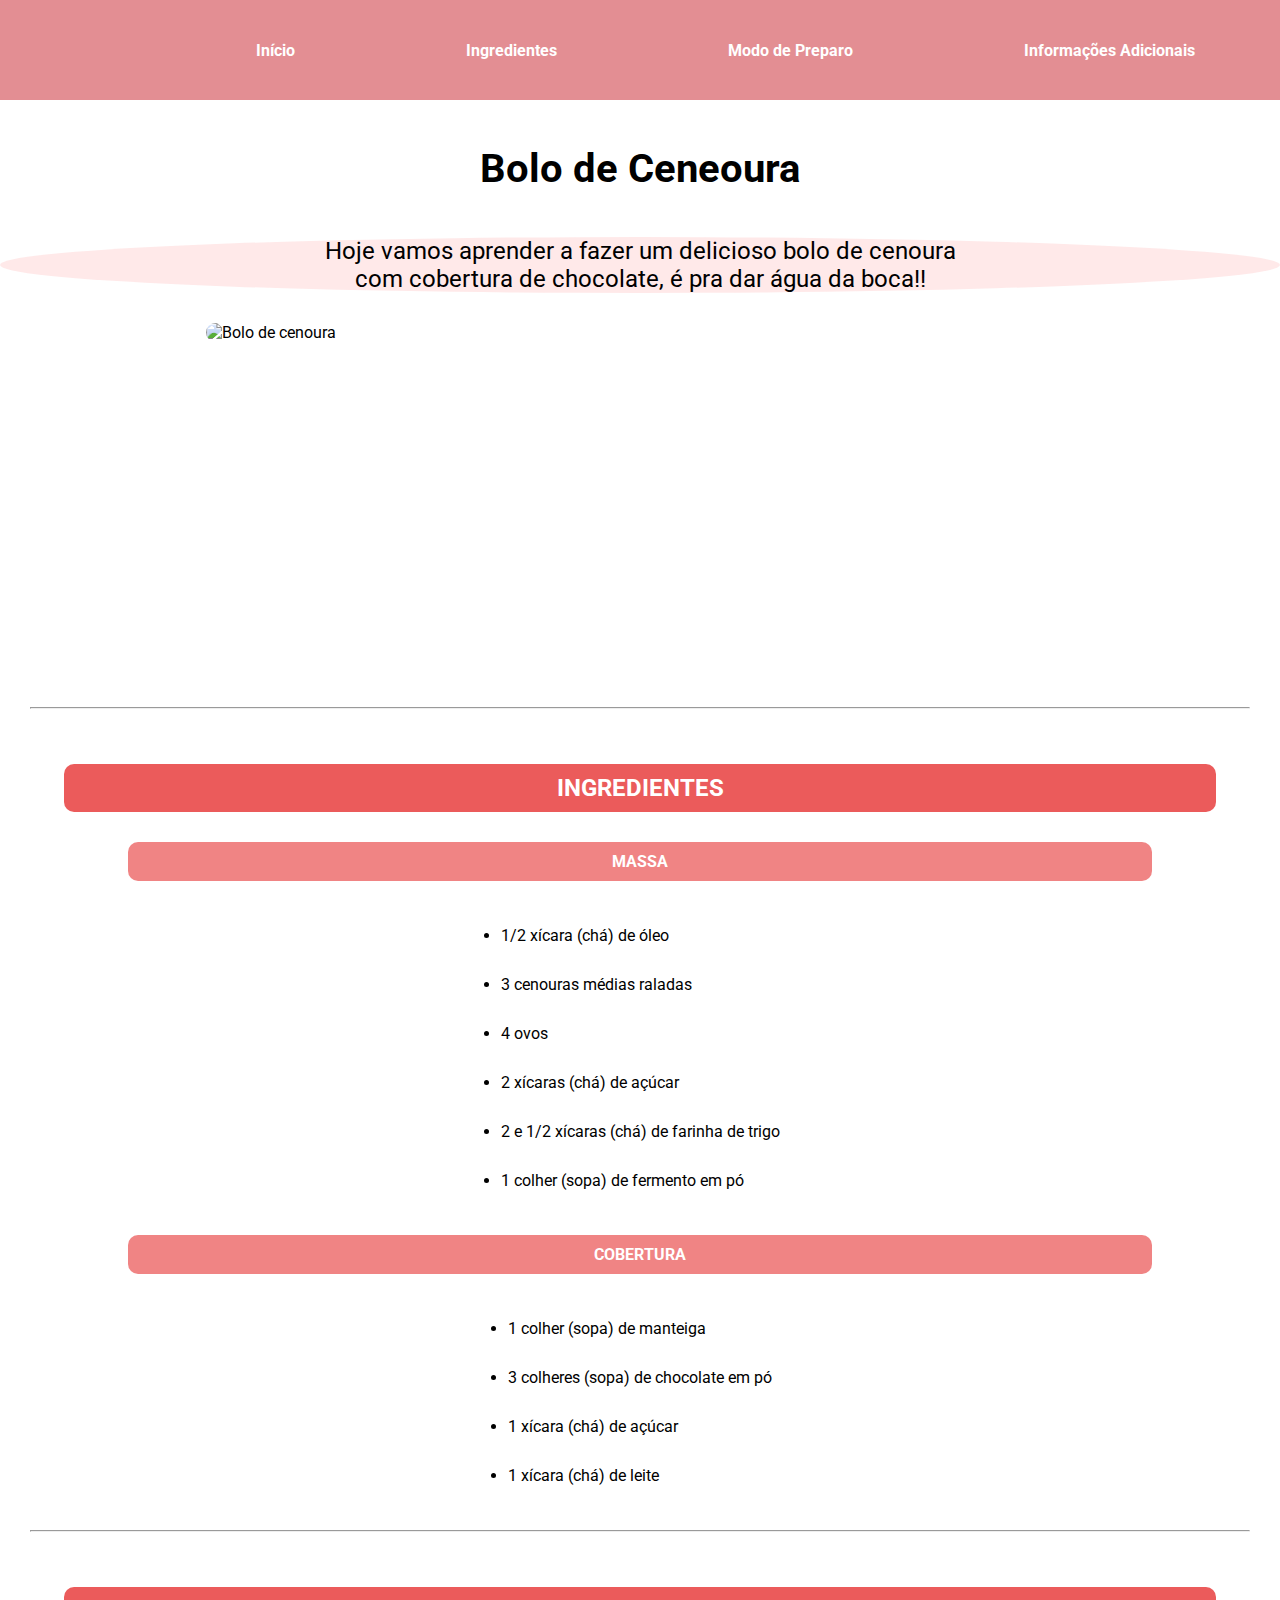
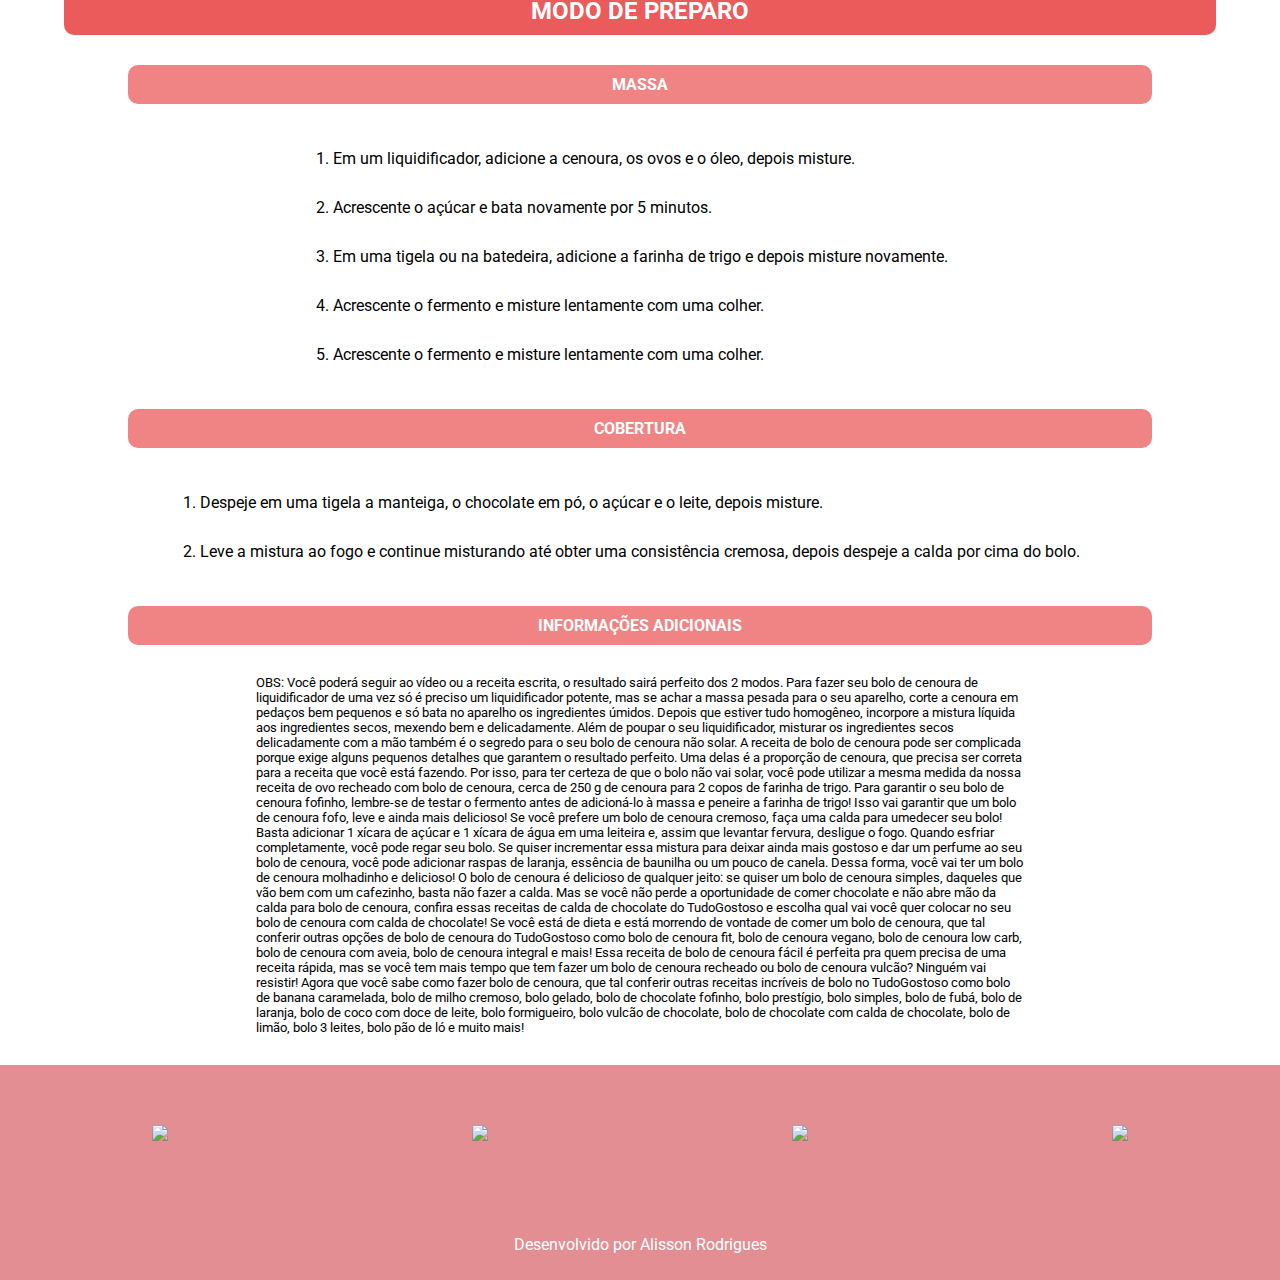
==== index.html @ cb905912 "Receitas" ====
<!DOCTYPE html>
<html lang="en">
<head>
	<meta charset="UTF-8">
	<meta name="viewport" content="width=device-width, initial-scale=1.0">
	<link rel="stylesheet" href="style/style.css">
	<link rel="stylesheet" href="style/responsive.css">
	<link rel="shortcut icon" href="https://cdn.pixabay.com/photo/2020/06/01/12/25/white-plate-5246449_1280.png">
	<link rel="preconnect" href="https://fonts.googleapis.com">
	<link rel="preconnect" href="https://fonts.gstatic.com" crossorigin>
	<link href="https://fonts.googleapis.com/css2?family=Roboto:ital,wght@0,100;0,300;0,400;0,500;0,700;0,900;1,100;1,300;1,400;1,500;1,700;1,900&display=swap" rel="stylesheet">
	<title>Bolo de Cenoura</title>
</head>
<body>
	<header class="menu">
		<nav class="nav-menu">
			<ul>
				<li>
					<a href="#titulo">
						<img src="https://cdn.pixabay.com/photo/2020/06/01/12/25/white-plate-5246449_1280.png" alt="">
					</a>
				</li>
				<li>
					<a href="#titulo">Início</a>
				</li>
				<li>
					<a href="#ingredientes">Ingredientes</a>
				</li>
				<li>
					<a href="#preparo">Modo de Preparo</a>
				</li>
				<li>
					<a href="#informacaoes">Informações Adicionais</a>
				</li>
			</ul>
		</nav>
	</header>
	<h1 id="titulo">Bolo de Ceneoura</h1>
	<p class="sub">Hoje vamos aprender a fazer um delicioso bolo de cenoura<br>com cobertura de chocolate, é pra dar água da boca!!</p>
	<section>
		<div class="img">
			<img src="https://img.itdg.com.br/tdg/images/recipes/000/000/023/323619/323619_original.jpg?w=1200" alt="Bolo de cenoura">

			<iframe width="560" height="315" src="https://www.youtube.com/embed/L1czIgvo3-I" title="YouTube video player" frameborder="0" allow="accelerometer; autoplay; clipboard-write; encrypted-media; gyroscope; picture-in-picture" allowfullscreen></iframe>
		</div>
		<hr>
		<div class="ingredientes">
			<h3 id="ingredientes">INGREDIENTES</h3>
			<h4>MASSA</h4>
			<ul>
				<li>1/2 xícara (chá) de óleo</li>
				<li>3 cenouras médias raladas</li>
				<li>4 ovos</li>
				<li>2 xícaras (chá) de açúcar</li>
				<li>2 e 1/2 xícaras (chá) de farinha de trigo</li>
				<li>1 colher (sopa) de fermento em pó</li>
			</ul>
			<h4>COBERTURA</h4>
			<ul>
				<li>1 colher (sopa) de manteiga</li>
				<li>3 colheres (sopa) de chocolate em pó</li>
				<li>1 xícara (chá) de açúcar</li>
				<li>1 xícara (chá) de leite</li>
			</ul>
		</div>
		<hr>
		<div class="preparo">
			<h3 id="preparo">MODO DE PREPARO</h3>
			<h4>MASSA</h4>
			<ol>
				<li>Em um liquidificador, adicione a cenoura, os ovos e o óleo, depois misture.</li>
				<li>Acrescente o açúcar e bata novamente por 5 minutos.</li>
				<li>Em uma tigela ou na batedeira, adicione a farinha de trigo e depois misture novamente.</li>
				<li>Acrescente o fermento e misture lentamente com uma colher.</li>
				<li>Acrescente o fermento e misture lentamente com uma colher.</li>
			</ol>
			<h4>COBERTURA</h4>
			<ol>
				<li>Despeje em uma tigela a manteiga, o chocolate em pó, o açúcar e o leite, depois misture.</li>
				<li>Leve a mistura ao fogo e continue misturando até obter uma consistência cremosa, depois despeje a calda por cima do bolo.</li>
			</ol>
			<h4 id="informacaoes">INFORMAÇÕES ADICIONAIS</h4>
			<p>OBS: Você poderá seguir ao vídeo ou a receita escrita, o resultado sairá perfeito dos 2 modos.

				Para fazer seu bolo de cenoura de liquidificador de uma vez só é preciso um liquidificador potente, mas se achar a massa pesada para o seu aparelho, corte a cenoura em pedaços bem pequenos e só bata no aparelho os ingredientes úmidos. Depois que estiver tudo homogêneo, incorpore a mistura líquida aos ingredientes secos, mexendo bem e delicadamente. Além de poupar o seu liquidificador, misturar os ingredientes secos delicadamente com a mão também é o segredo para o seu bolo de cenoura não solar.

				A receita de bolo de cenoura pode ser complicada porque exige alguns pequenos detalhes que garantem o resultado perfeito. Uma delas é a proporção de cenoura, que precisa ser correta para a receita que você está fazendo. Por isso, para ter certeza de que o bolo não vai solar, você pode utilizar a mesma medida da nossa receita de ovo recheado com bolo de cenoura, cerca de 250 g de cenoura para 2 copos de farinha de trigo.

				Para garantir o seu bolo de cenoura fofinho, lembre-se de testar o fermento antes de adicioná-lo à massa e peneire a farinha de trigo! Isso vai garantir que um bolo de cenoura fofo, leve e ainda mais delicioso!

				Se você prefere um bolo de cenoura cremoso, faça uma calda para umedecer seu bolo! Basta adicionar 1 xícara de açúcar e 1 xícara de água em uma leiteira e, assim que levantar fervura, desligue o fogo. Quando esfriar completamente, você pode regar seu bolo. Se quiser incrementar essa mistura para deixar ainda mais gostoso e dar um perfume ao seu bolo de cenoura, você pode adicionar raspas de laranja, essência de baunilha ou um pouco de canela. Dessa forma, você vai ter um bolo de cenoura molhadinho e delicioso!

				O bolo de cenoura é delicioso de qualquer jeito: se quiser um bolo de cenoura simples, daqueles que vão bem com um cafezinho, basta não fazer a calda. Mas se você não perde a oportunidade de comer chocolate e não abre mão da calda para bolo de cenoura, confira essas receitas de calda de chocolate do TudoGostoso e escolha qual vai você quer colocar no seu bolo de cenoura com calda de chocolate!

				Se você está de dieta e está morrendo de vontade de comer um bolo de cenoura, que tal conferir outras opções de bolo de cenoura do TudoGostoso como bolo de cenoura fit, bolo de cenoura vegano, bolo de cenoura low carb, bolo de cenoura com aveia, bolo de cenoura integral e mais!

				Essa receita de bolo de cenoura fácil é perfeita pra quem precisa de uma receita rápida, mas se você tem mais tempo que tem fazer um bolo de cenoura recheado ou bolo de cenoura vulcão? Ninguém vai resistir!

				Agora que você sabe como fazer bolo de cenoura, que tal conferir outras receitas incríveis de bolo no TudoGostoso como bolo de banana caramelada, bolo de milho cremoso, bolo gelado, bolo de chocolate fofinho, bolo prestígio, bolo simples, bolo de fubá, bolo de laranja, bolo de coco com doce de leite, bolo formigueiro, bolo vulcão de chocolate, bolo de chocolate com calda de chocolate, bolo de limão, bolo 3 leites, bolo pão de ló e muito mais!</p>
		</div>
	</section>
	<section class="links">
		<a href="https://github.com/Son-Rodrigues">
			<img src="https://img.icons8.com/ios-filled/150/000000/github.png"/>
		</a>
		<a href="https://www.linkedin.com/in/son-rodrigues/">
			<img src="https://img.icons8.com/cute-clipart/128/000000/linkedin.png"/>
		</a>
		<a href="">
			<img src="https://img.icons8.com/cute-clipart/128/000000/facebook.png"/>
		</a>
		<a href="">
			<img src="https://img.icons8.com/fluency/144/000000/instagram-new.png"/>
		</a>
	</section>
	<footer>
		Desenvolvido por Alisson Rodrigues
	</footer>
</body>
</html>
---- style/style.css ----
* {
	margin: 0;
	padding: 0;
	box-sizing: border-box;
	font-family: 'Roboto', sans-serif;
}

.menu {
	max-height: 400px;
}

.menu .nav-menu {
	max-height: 400px;
	background: rgba(200, 30, 40, .5);
}

.nav-menu img {
	width: 80px;
}

.nav-menu ul {
	display: flex;
	justify-content: space-around;
	align-items: center;
	flex-wrap: wrap;
	height: 100px;
}

.nav-menu ul li {
	list-style: none;
}

.nav-menu ul li a {
	text-decoration: none;
	color: #fff;
	transition: .7s ease-out;
	font-weight: bold;
}

.nav-menu ul li a:hover {
	color: rgba(255, 0, 0, .9);
	border: 1px solid red;
	padding: 10px;
	border-radius: 10px;
}

h1 {
	text-align: center;
	margin: 45px 20px;
	font-size: 2.5em;
}

.sub {
	text-align: center;
	background: rgba(255, 40, 40, .1);
	border-radius: 80%;
	font-size: 1.5em;
}

section .img {
	display: flex;
	flex-direction: column;
	justify-content: center;
	align-items: center;
	margin: 20px;
}

section .img img {
	width: 70%;
	border-radius: 20px;
	margin: 10px;
}

section .img iframe {
	border-radius: 10px;
	margin-top: 10px;
	width: 70%;
}

hr {
	margin: 30px;
}

section .ingredientes {
	display: flex;
	flex-direction: column;
	justify-content: center;
	align-items: center;
	width: 100%;
}

h3 {
	margin: 25px 25px 0px 25px;
	background: rgba(230, 50, 50, .8);
	color: #fff;
	width: 90vw;
	text-align: center;
	padding: 10px;
	border-radius: 10px;
	font-size: 1.5em;
}

h3:hover {
	background: rgba(230, 50, 50, .4);
	border: 1px solid red;
	cursor: pointer;
}

h4 {
	margin: 30px;
	background: rgba(230, 50, 50, .6);
	color: #fff;
	width: 80vw;
	text-align: center;
	padding: 10px;
	border-radius: 10px;
}

h4:hover {
	background: rgba(230, 50, 50, .4);
	border: 1px solid red;
	cursor: pointer;
}

.ingredientes ul {
	display: flex;
	justify-content: center;
	align-items: start;
	flex-direction: column;
	min-width: 15vw;
	max-width: 80vw;
}

.ingredientes ul li {
	margin: 15px;
}

.preparo {
	display: flex;
	flex-direction: column;
	justify-content: center;
	align-items: center;
	width: 100%;
}

.preparo ol {
	display: flex;
	justify-content: center;
	align-items: start;
	flex-direction: column;
	min-width: 15vw;
	max-width: 80vw;
}

.preparo ol li {
	margin: 15px;
}

.preparo p {
	text-align: start;
	width: 60vw;
	font-size: .8em;
}

.links {
	display: flex;
	justify-content: space-around;
	align-items: center;
	height: 140px;
	background: rgba(200, 30, 40, .5);
	margin-top: 30px;
}

.links:hover {
	background: rgba(240, 40, 50, .8);
}

.links a img {
	width: 75px;
	transition: .4s ease-out;
}

.links a img:hover {
	width: 80px;
}

footer {
	color: #fff;
	background: rgba(200, 30, 40, .5);
	height: 75px;
	text-align: center;
	padding-top: 30px;

}
---- style/responsive.css ----
@media (max-width:  800px) {
	.nav-menu {
		height: 300px;
	}
	
	.nav-menu ul {
		display: flex;
		flex-direction: column;
		height: 280px;
		padding: 10px;
	}

	section .img img {
		width: 100%;
	}

	section .img iframe {
		width: 100%;
	}
}
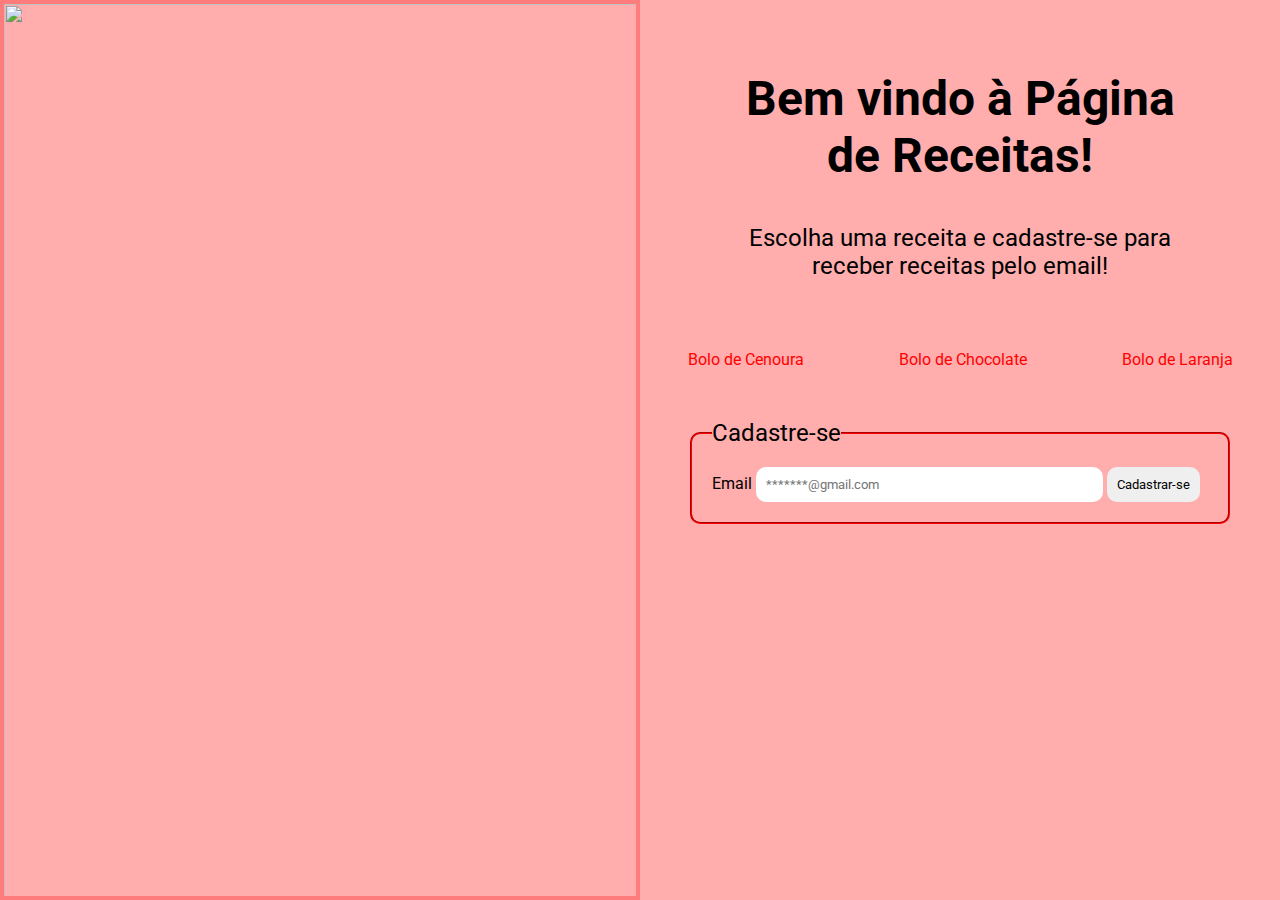
==== commit 584ab555: "Receitas2.0" ====
--- a/index.html
+++ b/index.html
@@ -3,118 +3,37 @@
 <head>
 	<meta charset="UTF-8">
 	<meta name="viewport" content="width=device-width, initial-scale=1.0">
-	<link rel="stylesheet" href="style/style.css">
-	<link rel="stylesheet" href="style/responsive.css">
+	<link rel="stylesheet" href="style/start/style.css">
+	<link rel="stylesheet" href="style/start/responsive.css">
 	<link rel="shortcut icon" href="https://cdn.pixabay.com/photo/2020/06/01/12/25/white-plate-5246449_1280.png">
 	<link rel="preconnect" href="https://fonts.googleapis.com">
 	<link rel="preconnect" href="https://fonts.gstatic.com" crossorigin>
 	<link href="https://fonts.googleapis.com/css2?family=Roboto:ital,wght@0,100;0,300;0,400;0,500;0,700;0,900;1,100;1,300;1,400;1,500;1,700;1,900&display=swap" rel="stylesheet">
-	<title>Bolo de Cenoura</title>
+	<title>Página de Receitas</title>
 </head>
 <body>
-	<header class="menu">
-		<nav class="nav-menu">
-			<ul>
-				<li>
-					<a href="#titulo">
-						<img src="https://cdn.pixabay.com/photo/2020/06/01/12/25/white-plate-5246449_1280.png" alt="">
-					</a>
-				</li>
-				<li>
-					<a href="#titulo">Início</a>
-				</li>
-				<li>
-					<a href="#ingredientes">Ingredientes</a>
-				</li>
-				<li>
-					<a href="#preparo">Modo de Preparo</a>
-				</li>
-				<li>
-					<a href="#informacaoes">Informações Adicionais</a>
-				</li>
-			</ul>
-		</nav>
-	</header>
-	<h1 id="titulo">Bolo de Ceneoura</h1>
-	<p class="sub">Hoje vamos aprender a fazer um delicioso bolo de cenoura<br>com cobertura de chocolate, é pra dar água da boca!!</p>
-	<section>
-		<div class="img">
-			<img src="https://img.itdg.com.br/tdg/images/recipes/000/000/023/323619/323619_original.jpg?w=1200" alt="Bolo de cenoura">
-
-			<iframe width="560" height="315" src="https://www.youtube.com/embed/L1czIgvo3-I" title="YouTube video player" frameborder="0" allow="accelerometer; autoplay; clipboard-write; encrypted-media; gyroscope; picture-in-picture" allowfullscreen></iframe>
+	<section class="right">
+		<img src="https://cdn.pixabay.com/photo/2020/06/01/12/25/white-plate-5246449_1280.png" alt="">
+		<div class="titulo">
+			<h1>Bem vindo à Página de Receitas!</h1>
+			<p>Escolha uma receita e cadastre-se para receber receitas pelo email!</p>
 		</div>
-		<hr>
-		<div class="ingredientes">
-			<h3 id="ingredientes">INGREDIENTES</h3>
-			<h4>MASSA</h4>
-			<ul>
-				<li>1/2 xícara (chá) de óleo</li>
-				<li>3 cenouras médias raladas</li>
-				<li>4 ovos</li>
-				<li>2 xícaras (chá) de açúcar</li>
-				<li>2 e 1/2 xícaras (chá) de farinha de trigo</li>
-				<li>1 colher (sopa) de fermento em pó</li>
-			</ul>
-			<h4>COBERTURA</h4>
-			<ul>
-				<li>1 colher (sopa) de manteiga</li>
-				<li>3 colheres (sopa) de chocolate em pó</li>
-				<li>1 xícara (chá) de açúcar</li>
-				<li>1 xícara (chá) de leite</li>
-			</ul>
+		<div class="links">
+			<a href="index1.html">Bolo de Cenoura</a>
+			<a href="index2.html">Bolo de Chocolate</a>
+			<a href="index3.html">Bolo de Laranja</a>
 		</div>
-		<hr>
-		<div class="preparo">
-			<h3 id="preparo">MODO DE PREPARO</h3>
-			<h4>MASSA</h4>
-			<ol>
-				<li>Em um liquidificador, adicione a cenoura, os ovos e o óleo, depois misture.</li>
-				<li>Acrescente o açúcar e bata novamente por 5 minutos.</li>
-				<li>Em uma tigela ou na batedeira, adicione a farinha de trigo e depois misture novamente.</li>
-				<li>Acrescente o fermento e misture lentamente com uma colher.</li>
-				<li>Acrescente o fermento e misture lentamente com uma colher.</li>
-			</ol>
-			<h4>COBERTURA</h4>
-			<ol>
-				<li>Despeje em uma tigela a manteiga, o chocolate em pó, o açúcar e o leite, depois misture.</li>
-				<li>Leve a mistura ao fogo e continue misturando até obter uma consistência cremosa, depois despeje a calda por cima do bolo.</li>
-			</ol>
-			<h4 id="informacaoes">INFORMAÇÕES ADICIONAIS</h4>
-			<p>OBS: Você poderá seguir ao vídeo ou a receita escrita, o resultado sairá perfeito dos 2 modos.
-
-				Para fazer seu bolo de cenoura de liquidificador de uma vez só é preciso um liquidificador potente, mas se achar a massa pesada para o seu aparelho, corte a cenoura em pedaços bem pequenos e só bata no aparelho os ingredientes úmidos. Depois que estiver tudo homogêneo, incorpore a mistura líquida aos ingredientes secos, mexendo bem e delicadamente. Além de poupar o seu liquidificador, misturar os ingredientes secos delicadamente com a mão também é o segredo para o seu bolo de cenoura não solar.
-
-				A receita de bolo de cenoura pode ser complicada porque exige alguns pequenos detalhes que garantem o resultado perfeito. Uma delas é a proporção de cenoura, que precisa ser correta para a receita que você está fazendo. Por isso, para ter certeza de que o bolo não vai solar, você pode utilizar a mesma medida da nossa receita de ovo recheado com bolo de cenoura, cerca de 250 g de cenoura para 2 copos de farinha de trigo.
-
-				Para garantir o seu bolo de cenoura fofinho, lembre-se de testar o fermento antes de adicioná-lo à massa e peneire a farinha de trigo! Isso vai garantir que um bolo de cenoura fofo, leve e ainda mais delicioso!
-
-				Se você prefere um bolo de cenoura cremoso, faça uma calda para umedecer seu bolo! Basta adicionar 1 xícara de açúcar e 1 xícara de água em uma leiteira e, assim que levantar fervura, desligue o fogo. Quando esfriar completamente, você pode regar seu bolo. Se quiser incrementar essa mistura para deixar ainda mais gostoso e dar um perfume ao seu bolo de cenoura, você pode adicionar raspas de laranja, essência de baunilha ou um pouco de canela. Dessa forma, você vai ter um bolo de cenoura molhadinho e delicioso!
-
-				O bolo de cenoura é delicioso de qualquer jeito: se quiser um bolo de cenoura simples, daqueles que vão bem com um cafezinho, basta não fazer a calda. Mas se você não perde a oportunidade de comer chocolate e não abre mão da calda para bolo de cenoura, confira essas receitas de calda de chocolate do TudoGostoso e escolha qual vai você quer colocar no seu bolo de cenoura com calda de chocolate!
-
-				Se você está de dieta e está morrendo de vontade de comer um bolo de cenoura, que tal conferir outras opções de bolo de cenoura do TudoGostoso como bolo de cenoura fit, bolo de cenoura vegano, bolo de cenoura low carb, bolo de cenoura com aveia, bolo de cenoura integral e mais!
-
-				Essa receita de bolo de cenoura fácil é perfeita pra quem precisa de uma receita rápida, mas se você tem mais tempo que tem fazer um bolo de cenoura recheado ou bolo de cenoura vulcão? Ninguém vai resistir!
-
-				Agora que você sabe como fazer bolo de cenoura, que tal conferir outras receitas incríveis de bolo no TudoGostoso como bolo de banana caramelada, bolo de milho cremoso, bolo gelado, bolo de chocolate fofinho, bolo prestígio, bolo simples, bolo de fubá, bolo de laranja, bolo de coco com doce de leite, bolo formigueiro, bolo vulcão de chocolate, bolo de chocolate com calda de chocolate, bolo de limão, bolo 3 leites, bolo pão de ló e muito mais!</p>
-		</div>
+		<form action="">
+			<fieldset>
+				<legend>Cadastre-se</legend>
+				<label for="cadastrar">Email</label>
+				<input id="cadastrar" type="email" title="Coloque um email valido ex: palmeirinha@gmail.com" placeholder="*******@gmail.com">
+				<button type="submit">Cadastrar-se</button>
+			</fieldset>
+		</form>
 	</section>
-	<section class="links">
-		<a href="https://github.com/Son-Rodrigues">
-			<img src="https://img.icons8.com/ios-filled/150/000000/github.png"/>
-		</a>
-		<a href="https://www.linkedin.com/in/son-rodrigues/">
-			<img src="https://img.icons8.com/cute-clipart/128/000000/linkedin.png"/>
-		</a>
-		<a href="">
-			<img src="https://img.icons8.com/cute-clipart/128/000000/facebook.png"/>
-		</a>
-		<a href="">
-			<img src="https://img.icons8.com/fluency/144/000000/instagram-new.png"/>
-		</a>
+	<section class="left">
+		<img src="https://claudia.abril.com.br/wp-content/uploads/2020/01/rabanada-da-palmirinha-1.jpg" alt="">
 	</section>
-	<footer>
-		Desenvolvido por Alisson Rodrigues
-	</footer>
 </body>
 </html>--- a/style/start/style.css
+++ b/style/start/style.css
@@ -0,0 +1,104 @@
+* {
+	margin: 0;
+	padding: 0;
+	overflow-y: hidden;
+	box-sizing: border-box;
+	font-family: 'Roboto', sans-serif;
+}
+
+body {
+	height: 100vh;
+	background: rgba(255, 50, 50, .4);
+	display: grid;
+	grid-template-areas: 
+		"left right"
+		"left right";
+}
+
+.right {
+	grid-area: right;
+}
+
+.right img {
+	width: 100px;
+	float: right;
+}
+
+.titulo {
+	display: flex;
+	flex-direction: column;
+	margin: 50px;
+}
+
+.titulo h1 {
+	font-size: 3em;
+	text-align: center;
+	margin: 20px 40px;
+}
+
+.titulo p {
+	margin: 20px 40px;
+	font-size: 1.5em;
+	text-align: center;
+}
+
+.links {
+	display: flex;
+	justify-content: space-around;
+	align-items: center;
+}
+
+.links a {
+	text-decoration: none;
+	color: #ff0000;
+	transition: .4s ease-out;
+}
+
+.links a:hover {
+	font-size: 1.2em;
+	border: 1px solid #ff0000;
+	border-radius: 10px;
+	padding: 10px;
+	margin-bottom: 20px;
+}
+
+form {
+	margin: 50px;
+}
+
+fieldset {
+	border-color: #ff0000;
+	padding: 20px;
+	border-radius: 10px;
+}
+
+legend {
+	font-size: 1.5em;
+}
+
+input {
+	padding: 10px;
+	border: none;
+	border-radius: 10px;
+	width: 70%;
+}
+
+button {
+	padding: 10px;
+	border: none;
+	border-radius: 10px;
+}
+
+button:hover {
+	border: 1px solid #ff0000;
+	background: rgba(255, 50, 50, .4);
+	color: #ff0000;
+}
+
+.left img {
+	grid-area: left;
+	height: 100vh;
+	object-fit: cover;
+	width: 50vw;
+	border: 4px solid rgba(255, 50, 50, .4);
+}--- a/style/start/responsive.css
+++ b/style/start/responsive.css
@@ -0,0 +1,88 @@
+@media (max-width:  800px) {
+	body {
+	height: 100%;
+	width: 100%;
+	background-image: linear-gradient(to top,rgba(0, 0, 0, .9) 0%,rgba(0, 0, 0, .6) 60%,rgba(0, 0, 0, .9) 100%), url("https://i.pinimg.com/originals/e0/b0/fb/e0b0fb3effd33b978be7b981c752d619.jpg");
+	background-size: cover;
+	display: flex;
+	flex-direction: column;
+	}
+
+	.right img {
+		width: 50px;
+		margin: 20px 20px;
+	}
+
+	.titulo {
+		margin: 20px;
+	}
+
+	.titulo h1 {
+		font-size: 2em;
+		color: white;
+		text-align: right;
+	}
+
+	.titulo p {
+		font-size: 1em;
+		color: #fff;
+		text-align: right;
+	}
+
+	.links {
+		margin-top: 0;
+	}
+
+	fieldset {
+		display: flex;
+		flex-direction: column;
+		align-items: center;
+		justify-content: center;
+		padding: 10px;
+		color: #fff;
+	}
+
+	input {
+		margin: 10px;
+	}
+
+	button {
+		margin: 10px;
+	}
+
+	.left {
+		display: none;
+	}
+}
+
+@media (max-width:  600px) {
+
+	.right img {
+		width: 30px;
+	}
+
+	.titulo h1 {
+		font-size: 18px;
+		color: white;
+		text-align: right;
+	}
+
+	.titulo p {
+		font-size: 14px;
+		color: #fff;
+		text-align: right;
+	}
+
+	.links {
+		margin-top: 0;
+	}
+
+	.links a {
+		font-size: 14px;
+	}
+
+	.links a:hover {
+		font-size: 16px;
+		padding: 5px;
+	}
+}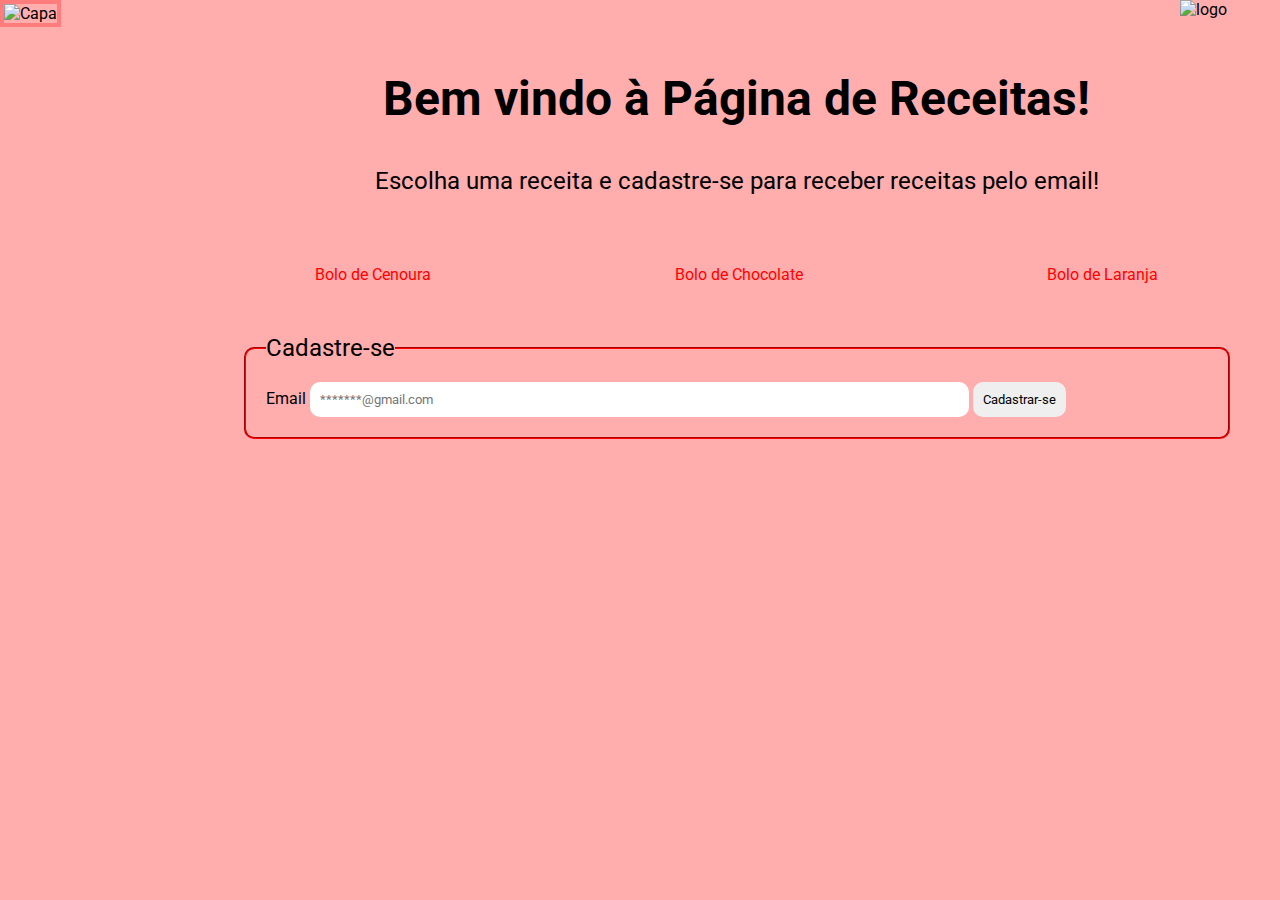
==== commit 4862b943: "receitas 2.2" ====
--- a/index.html
+++ b/index.html
@@ -13,7 +13,7 @@
 </head>
 <body>
 	<section class="right">
-		<img src="https://cdn.pixabay.com/photo/2020/06/01/12/25/white-plate-5246449_1280.png" alt="">
+		<img src="https://cdn.pixabay.com/photo/2020/06/01/12/25/white-plate-5246449_1280.png" alt="logo">
 		<div class="titulo">
 			<h1>Bem vindo à Página de Receitas!</h1>
 			<p>Escolha uma receita e cadastre-se para receber receitas pelo email!</p>
@@ -33,7 +33,7 @@
 		</form>
 	</section>
 	<section class="left">
-		<img src="https://claudia.abril.com.br/wp-content/uploads/2020/01/rabanada-da-palmirinha-1.jpg" alt="">
+		<img src="https://claudia.abril.com.br/wp-content/uploads/2020/01/rabanada-da-palmirinha-1.jpg" alt="Capa">
 	</section>
 </body>
 </html>--- a/style/start/style.css
+++ b/style/start/style.css
@@ -15,14 +15,20 @@
 		"left right";
 }
 
+/* LADO DIREITO */
+
 .right {
 	grid-area: right;
 }
+
+/* LOGO */
 
 .right img {
 	width: 100px;
 	float: right;
 }
+
+/* TEXTO */
 
 .titulo {
 	display: flex;
@@ -41,6 +47,8 @@
 	font-size: 1.5em;
 	text-align: center;
 }
+
+/* LINK DAS RECEITAS */
 
 .links {
 	display: flex;
@@ -61,6 +69,8 @@
 	padding: 10px;
 	margin-bottom: 20px;
 }
+
+/* FORM EMAIL */
 
 form {
 	margin: 50px;
@@ -95,6 +105,8 @@
 	color: #ff0000;
 }
 
+/* LADO ESQUERDO */
+
 .left img {
 	grid-area: left;
 	height: 100vh;
--- a/style/start/responsive.css
+++ b/style/start/responsive.css
@@ -1,3 +1,5 @@
+/* TABLETS */
+
 @media (max-width:  800px) {
 	body {
 	height: 100%;
@@ -55,6 +57,8 @@
 	}
 }
 
+/* SMARTPHONES */
+
 @media (max-width:  600px) {
 
 	.right img {
